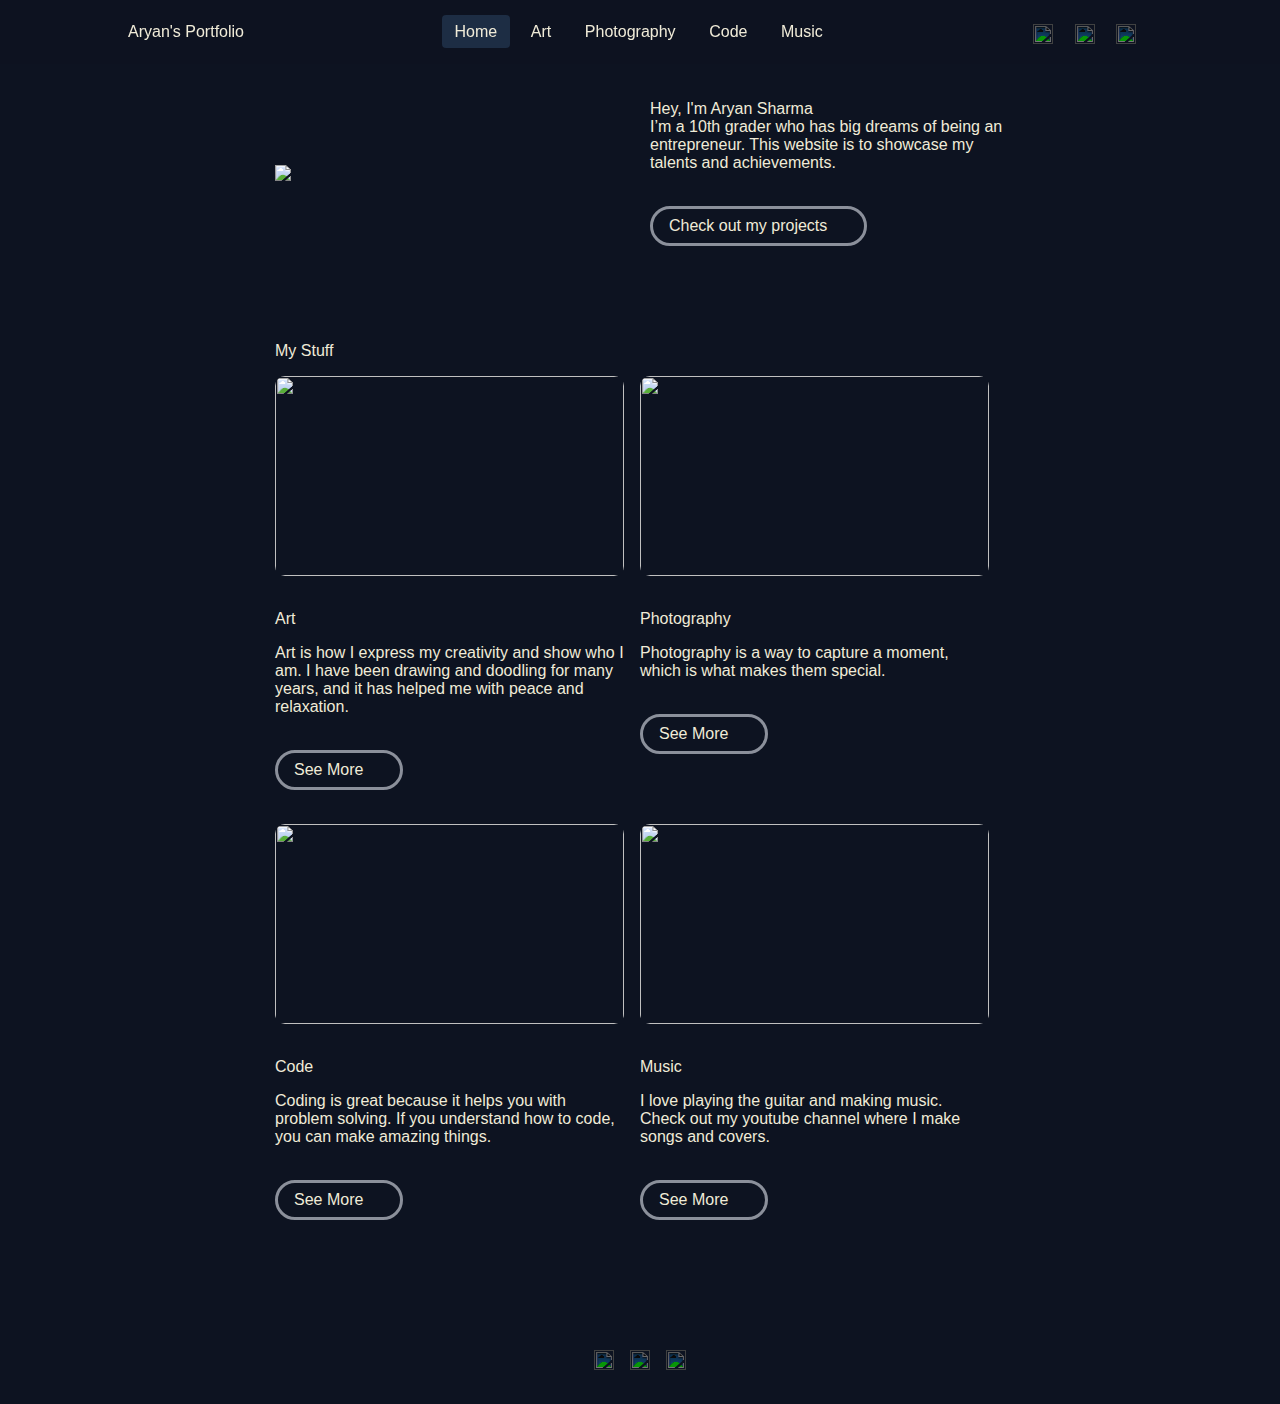
==== index.html @ b69117ff "Changes to be committed: 	modified:   css/layout.css 	modified:   css/utilities.css 	modified:   ind" ====
<!DOCTYPE html>
<html lang="en">

<head>
  <meta charset="utf-8">

  <!-- 
      TODO

      Upload your Unemployable (or whatever photo you like) to the assets/images folder
      and change the name of the image below to match the uploaded one

      Change the title in the <title> tag to whatever you would like the title of your portfolio to be

      This should be the same across all pages.
     -->
  <link rel="icon" href="./assets/images/logo.png" />
  <title>Aryan's Portfolio</title>
  <meta name="description" content="Aryan's Portfolio">
  <meta name="viewport" content="width=device-width, initial-scale=1" />

  <link rel="stylesheet" href="./css/layout.css">
  <link rel="stylesheet" href="./css/typography.css">
  <link rel="stylesheet" href="./css/utilities.css">

  <script defer src="./js/script.js"></script>
</head>

<body>
  <header class="header">
    <a href="/" class="header__logo">Aryan's Portfolio</a>

    <ion-icon name="menu-outline" class="header__toggle" id="nav-toggle"></ion-icon>

    <nav class="nav" id="nav-menu">
      <div class="nav__content bd-grid">

        <ion-icon name="close-outline" class="nav__close" id="nav-close"></ion-icon>

        <div class="nav__perfil">
          <!-- <div class="nav__img">
                      <img src="assets/images/logo.png" alt="">
                  </div> -->

          <div>
            <a href="/" class="nav__name">Aryan's Portfolio</a>
          </div>
        </div>

        <div class="nav__menu">
          <ul class="nav__list">
            <li class="nav__item"><a href="/" class="nav__link active">Home</a></li>
            <li class="nav__item"><a href="art" class="nav__link">Art</a></li>
            <li class="nav__item"><a href="photography" class="nav__link">Photography</a></li>
            <li class="nav__item"><a href="code" class="nav__link">Code</a></li>
            <li class="nav__item"><a href="music" class="nav__link">Music</a></li>

          </ul>
        </div>

        <div class="nav__social">
          <a href="https://github.com/nsx22" class="nav__social-icon">
            <image src="./assets/icons/github.svg" class="footer-icon" />
          </a>
          <a href="https://youtube.com/@svgegtr" class="nav__social-icon">
            <image src="./assets/icons/youtube.svg" class="footer-icon" />
          </a>
          <a href="mailto:inbox.aryan@gmail.com" class="nav__social-icon">
            <image src="./assets/icons/mail.svg" class="footer-icon" />
          </a>
        </div>
      </nav>
  </header>
    <!-- MAIN PAGE CONTENT -->
    <div id="main-content">

      <!-- PORTFOLIO HEADER -->
      <div id="portfolio-header">
        <div id="portfolio-header-image-container">
          <!-- 
            TODO

            - Change the img "src" attribute to point to the Unemployable image you uploaded (or whatever image).
            - Change the number to point to your Unemployable & replace the OpenSea link with your own
            - If you aren't using an Unemployable as your image, remove the entire "a" element
          -->
          <img src="./assets/images/logo.png" class="portfolio-header-image">
          <!--
          <a class="no-underline" target="_blank" href="https://opensea.io/assets/0xe0be388ab81c47b0f098d2030a1c9ef190691a8a/1311">
            <span class="image-caption">Unemployables #1311</span>
          </a>
          -->
        </div>

          <!-- 
            TODO

            - Change the main-title to whatver you want
            - Change the body-text after that to a quick introduction to what you do
            - Edit the button text if you feel like it. It will link to the projects section below.
          -->
        <div id="portfolio-header-text-container">
            <div class="header-text">
              <span class="main-title">Hey, I'm Aryan Sharma</span>
              <div class="body-text">I’m a 10th grader who has big dreams of being an entrepreneur. This website is to showcase my talents and achievements.</div>
            </div>
            <a class="button" id="my-work-link">
              <span class="button-text">Check out my projects</span> 
              <image src="./assets/icons/arrow-right.svg" class="right-arrow-icon"/>
            </a>
        </div>
      </div>

      <!-- ABOUT SECTION -->
      <!-- <div id="about-section">
        <span class="subheader-text">My Background / About Me</span>
        <div class="about-section-content">
          <div class="body-text">Lorem ipsum dolor sit amet, consectetur adipiscing elit, sed do eiusmod tempor incididunt ut labore et dolore magna aliqua. Tristique risus nec feugiat in fermentum. Sed id semper risus in hendrerit gravida. Placerat duis ultricies lacus sed. Id neque aliquam vestibulum morbi blandit cursus risus. Elit pellentesque habitant morbi tristique senectus et netus et. Elementum tempus egestas sed sed risus pretium quam. Nibh ipsum consequat nisl vel pretium lectus quam id leo. Vitae congue mauris rhoncus aenean vel elit.</div>
          <div class="body-text">Vitae justo eget magna fermentum. Imperdiet nulla malesuada pellentesque elit eget gravida. Aliquet nec ullamcorper sit amet. Aliquet sagittis id consectetur purus. Ac tortor dignissim convallis aenean. Enim neque volutpat ac tincidunt vitae. Lobortis feugiat vivamus at augue. Platea dictumst vestibulum rhoncus est pellentesque elit ullamcorper. Viverra orci sagittis eu volutpat. Massa tincidunt nunc pulvinar sapien et ligula. Donec enim diam vulputate ut.</div>
        </div>
      </div> -->

      <!-- PROJECTS / MY WORK SECTION -->
      <div id="my-work-section">
        <!-- TODO - Change the subheader-text to whatever you want the Projects section header to say -->
        <span class="subheader-text">My Stuff</span>

        <div class="projects-container">
          <!-- 
            TODO

            This is where the project cards live. Here's a base level project card for you to copy:
            <div class="project-card">
              <img src="./assets/images/IMAGE_NAME" class="project-image">
              <div class="project-card-text-container">
                <div class="subheader-text project-title">PROJECT_NAME</div>
                <div class="body-text project-card-text">SMALL_PROJECT_DESCRIPTION</div>
              </div>
              <a class="button" href="./project-pages/PROJECT_PAGE_NAME.html">
                <span class="button-text">Read More</span>
                <image src="./assets/icons/arrow-right.svg" class="right-arrow-icon"/>
              </a>
            </div>

            - To add a project to the this area, copy the above, paste it below this comment, and change the following:
                - IMAGE_NAME: the name of the image file in assets/images
                - PROJECT_NAME: the name of the project (keep it short, it only shows 1 line)
                - SMALL_PROJECT_DESCRIPTION: a quick project description (max 4 lines)
                - PROJECT_PAGE_NAME.html: the html filename for the project (must be in project-pages folder)
          -->
          <div class="project-card">
            <img src="./assets/images/desktop.jpeg" class="project-image">
            <div class="project-card-text-container">
              <div class="subheader-text project-title">Art</div>
              <div class="body-text project-card-text">Art is how I express my creativity and show who I am. I have been drawing and doodling for many years, and it has helped me with peace and relaxation.</div>
            </div>
            <a class="button" href="./art">
              <span class="button-text">See More</span>
              <image src="./assets/icons/arrow-right.svg" class="right-arrow-icon"/>
            </a>
          </div>
          <div class="project-card">
            <img src="./assets/images/code.jpeg" class="project-image">
            <div class="project-card-text-container">
              <div class="subheader-text project-title">Photography</div>
              <div class="body-text project-card-text">Photography is a way to capture a moment, which is what makes them special.</div>
            </div>
            <a class="button" href="./photography">
              <span class="button-text">See More</span>
              <image src="./assets/icons/arrow-right.svg" class="right-arrow-icon"/>
            </a>
          </div>
          <div class="project-card">
            <img src="./assets/images/code/code-card.jpg" class="project-image">
            <div class="project-card-text-container">
              <div class="subheader-text project-title">Code</div>
              <div class="body-text project-card-text">Coding is great because it helps you with problem solving. If you understand how to code, you can make amazing things.</div>
            </div>
            <a class="button" href="./code">
              <span class="button-text">See More</span>
              <image src="./assets/icons/arrow-right.svg" class="right-arrow-icon"/>
            </a>
          </div>
          <div class="project-card">
            <img src="./assets/images/music/music-card.jpg" class="project-image">
            <div class="project-card-text-container">
              <div class="subheader-text project-title">Music</div>
              <div class="body-text project-card-text">I love playing the guitar and making music. Check out my youtube channel where I make songs and covers.</div>
            </div>
            <a class="button" href="./music">
              <span class="button-text">See More</span>
              <image src="./assets/icons/arrow-right.svg" class="right-arrow-icon"/>
            </a>
          </div>
        </div>
      </div>
    </div>
    
    <!-- FOOTER -->
    <div id="footer">
      <a class="icon-link" target="_blank" href="https://github.com/nsx22">
        <image src="./assets/icons/github.svg" class="footer-icon"/>
      </a>
      <a class="icon-link" target="_blank" href="https://youtube.com/@svgegtr">
        <image src="./assets/icons/youtube.svg" class="footer-icon"/>
      </a>
      <a class="icon-link" href="mailto:inbox.aryan@gmail.com">
        <image src="./assets/icons/mail.svg" class="footer-icon"/>
      </a>
    </div>
    <!-- ===== IONICONS and header ===== -->
    <script src="https://unpkg.com/ionicons@5.1.2/dist/ionicons.js"></script>
    <script src="js/header.js"></script>
	</body>
</html>
---- css/layout.css ----
:root {
  color-scheme: dark;
}
* {
  box-sizing: border-box;
}

html {
  text-size-adjust: none;
  -webkit-text-size-adjust: none;
  -moz-text-size-adjust: none;
  -ms-text-size-adjust: none;
}

body {
  margin: 0;
  -webkit-font-smoothing: antialiased;
  -moz-osx-font-smoothing: grayscale;
  background-color: var(--dark-color);
  color: var(--white-color);
}




/* Main Page Layout */

#main-content {
  margin: 100px 425px;
  display: flex;
  flex-direction: column;
  gap: 96px;
}




/* Portfolio Header */

#portfolio-header {
  display: flex;
  gap: 20px;
  align-items: center;
}

#portfolio-header-image-container {
  display: flex;
  flex-direction: column;
  gap: 10px;
  flex-basis: 50%;
}

.portfolio-header-image {
  width: 100%;
  height: auto;
  margin-left: auto;
  max-width: 500px;
}

#portfolio-header-text-container {
  display: flex;
  flex-direction: column;
  gap: 34px;
  flex-basis: 50%;
}




/* About Section */

#about-section {
  display: flex;
  flex-direction: column;
  gap: 16px;
}

.about-section-content {
  display: flex;
  flex-direction: column;
  gap: 34px;
}




/* Project Section */

#my-work-section {
  display: flex;
  flex-direction: column;
  gap: 16px;
}

.projects-container {
  display: flex;
  gap: 34px 16px;
  flex-wrap: wrap;
}

    /* Project Cards */

    .project-card {
      max-width: calc((100% - 32px) / 2);
      display: flex;
      flex-direction: column;
      gap: 34px;
    }

    .project-card-text-container {
      flex-direction: column;
      display: flex;
      gap: 16px
    }

    .project-image {
      width: 100%;
      height: 200px;
      object-fit: cover;
      object-position: center;
      border-radius: 10px;
    }




/* Project Pages */

#project-header {
  display: flex;
  flex-direction: column;
  gap: 16px;
}

.project-header-image {
  width: 100%;
  height: auto;
}

#project-details {
  display: flex;
  flex-direction: column;
  gap: 16px;
}

.project-details-content {
  display: flex;
  flex-direction: column;
  gap: 34px;
}

    /* Project Gallery */

    #project-gallery {
      display: flex;
      flex-direction: column;
      gap: 16px;
    }

    .project-gallery-content {
      display: flex;
      flex-wrap: wrap;
      gap: 34px 16px;
    }

    .gallery-image-container {
      width: 100%;
      display: flex;
      flex-direction: column;
      gap: 10px;
    }

    .gallery-image-container.half-width {
      width: calc((100% - 16px) / 2);
    }

    .gallery-image {
      width: 100%;
      height: auto;
    }


/* Extra Extra large devices (large laptops and desktops, 1200px and below) */
@media only screen and (max-width: 1600px) {
  #main-content {
    margin: 100px 275px;
  }
}

/* Extra large devices (large laptops and desktops, 1200px and below) */
@media only screen and (max-width: 1200px) {
  #main-content {
    margin: 100px 175px;
  }
}

/* Large devices (laptops/desktops, 1000px and below) */
@media only screen and (max-width: 1000px) {
  #main-content {
    margin: 100px 75px;
  }
}

/* Small devices (portrait tablets and large phones, 800px and below) */
@media only screen and (max-width: 800px) {
  #main-content {
    margin: 100px 50px;
  }

  #portfolio-header {
    flex-direction: column;
  }

  .project-card {
    max-width: calc((100% - 16px) / 2);
  }
}

/* Small devices (portrait tablets and large phones, 600px and below) */
@media only screen and (max-width: 600px) {
  #main-content {
    margin: 80px 20px;
  }

  .project-card {
    max-width: 100%;
  }
}

/* Navigation Bar */

/*===== VARIABLES CSS =====*/
:root {
  --header-height: 3rem;
  
  /*===== Colores =====*/
  --first-color: #1D2D44;
  --dark-color: #0D1321;
  --dark-color-transparent: #0D132170;
  --dark-color-alt: #191f27;
  --white-color: #F0EBD8;

  /*===== Fuente y tipografia =====*/
  --body-font: 'Poppins', sans-serif;
  --normal-font-size: .938rem;
  --small-font-size: .813rem;

  /*===== z index =====*/
  --z-fixed: 100;
}

@media screen and (min-width: 768px) {
  :root {
    --normal-font-size: 1rem;
    --small-font-size: .875rem;
  }
}

/*===== BASE =====*/
*, ::before, ::after {
  -webkit-box-sizing: border-box;
          box-sizing: border-box;
}

body {
  margin: var(--header-height) 0 0 0;
  font-family: var(--body-font);
  font-size: var(--normal-font-size);
  font-weight: 500;
}

ul {
  margin: 0;
  padding: 0;
  list-style: none;
}

a {
  text-decoration: none;
}

img {
  max-width: 100%;
  height: auto;
}

.bd-grid {
  max-width: 1024px;
  display: -ms-grid;
  display: grid;
  -ms-grid-columns: 100%;
      grid-template-columns: 100%;
  margin-left: 1.5rem;
  margin-right: 1.5rem;
}

/*===== HEADER =====*/
.header {
  width: 100%;
  height: var(--header-height);
  position: fixed;
  top: 0;
  left: 0;
  padding: 0 1.5rem;
  background-color: var(--dark-color-transparent);
  backdrop-filter: blur(25px);
  z-index: var(--z-fixed);
  display: -webkit-box;
  display: -ms-flexbox;
  display: flex;
  -webkit-box-pack: justify;
      -ms-flex-pack: justify;
          justify-content: space-between;
  -webkit-box-align: center;
      -ms-flex-align: center;
          align-items: center;
}

.header__logo {
  color: var(--white-color);
}

.header__toggle {
  font-size: 1.5rem;
  color: var(--white-color);
  cursor: pointer;
}

/*===== NAV =====*/
@media screen and (max-width: 768px) {
  .nav {
    position: fixed;
    top: 0;
    left: -100%;
    background-color: var(--dark-color);
    color: var(--white-color);
    width: 100%;
    height: 100vh;
    padding: 1.5rem 0;
    z-index: var(--z-fixed);
    -webkit-transition: .5s;
    transition: .5s;
  }
}

.nav__content {
  height: 100%;
  -ms-grid-rows: max-content 1fr max-content;
      grid-template-rows: -webkit-max-content 1fr -webkit-max-content;
      grid-template-rows: max-content 1fr max-content;
  row-gap: 2rem;
}

.nav__close {
  position: absolute;
  right: 1.5rem;
  font-size: 1.3rem;
  padding: .25rem;
  background-color: var(--dark-color-alt);
  border-radius: 50%;
  cursor: pointer;
}

.nav__img {
  display: -webkit-box;
  display: -ms-flexbox;
  display: flex;
  -webkit-box-pack: center;
      -ms-flex-pack: center;
          justify-content: center;
  padding-top: .25rem;
  margin-bottom: .8rem;
  width: 56px;
  height: 56px;
  background-color: var(--first-color);
  border-radius: 50%;
  overflow: hidden;
}

.nav__img img {
  width: 46px;
}

.nav__name {
  display: block;
  color: var(--white-color);
}

.nav__profesion {
  font-size: var(--small-font-size);
}

.nav__menu {
  -ms-flex-item-align: center;
      -ms-grid-row-align: center;
      align-self: center;
}

.nav__item {
  margin: 2.5rem 0;
}

.nav__link {
  color: var(--white-color);
}

.nav__social {
  padding-top: .5rem;
}

.nav__social-icon {
  font-size: 1.2rem;
  color: var(--white-color);
  margin-right: 1rem;
}

.nav__social-icon:hover {
  color: var(--first-color);
}

/*Aparecer menu*/
.show {
  left: 0;
}

/*Active menu*/
.active {
  color: var(--first-color);
}

/*===== MEDIA QUERIES =====*/
@media screen and (min-width: 768px) {
  body {
    margin: 0;
  }
  .header {
    height: calc(var(--header-height) + 1rem);
  }
  .header__logo, .header__toggle {
    display: none;
  }
  .nav {
    width: 100%;
  }
  .nav__content {
    -ms-grid-columns: (max-content)[];
        grid-template-columns: repeat(3, -webkit-max-content);
        grid-template-columns: repeat(3, max-content);
    -ms-grid-rows: 1fr;
        grid-template-rows: 1fr;
    -webkit-column-gap: 1rem;
            column-gap: 1rem;
    -webkit-box-pack: justify;
        -ms-flex-pack: justify;
            justify-content: space-between;
  }
  .nav__close, .nav__profesion {
    display: none;
  }
  .nav__perfil {
    display: -webkit-box;
    display: -ms-flexbox;
    display: flex;
    -webkit-box-align: center;
        -ms-flex-align: center;
            align-items: center;
  }
  .nav__img {
    width: 32px;
    height: 32px;
    margin-right: .5rem;
    margin-bottom: 0;
    -webkit-box-align: center;
        -ms-flex-align: center;
            align-items: center;
  }
  .nav__img img {
    width: 26px;
  }
  .nav__list {
    display: -webkit-box;
    display: -ms-flexbox;
    display: flex;
  }
  .nav__item {
    margin: 0 .25rem;
  }
  .nav__link {
    padding: .5rem .8rem;
    border-radius: .25rem;
  }
  .nav__link:hover {
    background-color: var(--first-color);
  }
  .active {
    background-color: var(--first-color);
    color: var(--white-color);
  }
}

@media screen and (min-width: 1024px) {
  .bd-grid {
    margin-left: auto;
    margin-right: auto;
  }
}

/* total width */
body::-webkit-scrollbar {
  background-color: var(--dark-color);
  width: 16px;
}

/* background of the scrollbar except button or resizer */
body::-webkit-scrollbar-track {
  background-color: var(--dark-color);
}

/* scrollbar itself */
body::-webkit-scrollbar-thumb {
  background-color: #1b2432;
  border-radius: 16px;
  border: 4px solid var(--dark-color);
}

/* set button(top and bottom of the scrollbar) */
body::-webkit-scrollbar-button {
  display:none;
}
/* Handle on hover */
::-webkit-scrollbar-thumb:hover {
  background: #202a3a;
}
---- css/utilities.css ----
:root {
  --first-color: #1D2D44;
  --dark-color: #0D1321;
  --dark-color-alt: #191f27;
  --white-color: #F0EBD8;
  --white-color-alt: #8b909b;
}
/* Icons */
.right-arrow-icon {
  filter: invert(99%) sepia(1%) saturate(277%) hue-rotate(181deg) brightness(94%) contrast(94%);
  width: 16px;
  height: 16px;
  margin-top: 1px;
}

.footer-icon {
  filter: invert(99%) sepia(1%) saturate(277%) hue-rotate(181deg) brightness(94%) contrast(94%);
  width: 20px;
  height: 20px;
}

a.icon-link {
  transition: transform 200ms ease-in-out;
}

a.icon-link:hover {
  cursor: pointer;
  stroke-width: 5;
  margin: 0;
  transform: rotate(15deg);
}


/* Navbar Styling */

.navbar {
  width: 100%;
  padding: 30px 50px;
  display: flex;
  justify-content: space-between;
  align-items: center;
  position: fixed;
  top: 0;
  left: 0;
}

.nav-title-link {
  color: var(--white-color);
  text-decoration: none;
}

.nav-title-link:hover {
  text-decoration: underline;
}

/* Small devices (portrait tablets and large phones, 800px and below) */
@media only screen and (max-width: 800px) {
  .navbar {
    padding: 20px 20px;
    background-color: var(--dark-color-alt)
  }
}


/* Button Styling */

a.button {
  padding: 8px 16px;
  border: 3px solid var(--white-color-alt);
  border-radius: 50px;
  color: var(--white-color);
  text-decoration: none;
  width: fit-content;
  display: flex;
  gap: 5px;
  align-items: center;
}

a.button:hover {
  text-decoration: underline;
  text-decoration-thickness: 2px;
  cursor: pointer;
}


/* Footer Styling */

#footer {
  width: 100%;
  display: flex;
  padding: 30px 50px;
  justify-content: center;
  align-items: center;
  gap: 16px;
}

/* Link Styling */
a.no-underline {
  text-decoration: none;
  color: var(--white-color-alt)
}

a.no-underline:hover {
  text-decoration: underline;
  cursor: pointer;
}

/* Small devices (portrait tablets and large phones, 800px and below) */
@media only screen and (max-width: 800px) {
  #footer {
    padding: 20px 20px;
  }
}
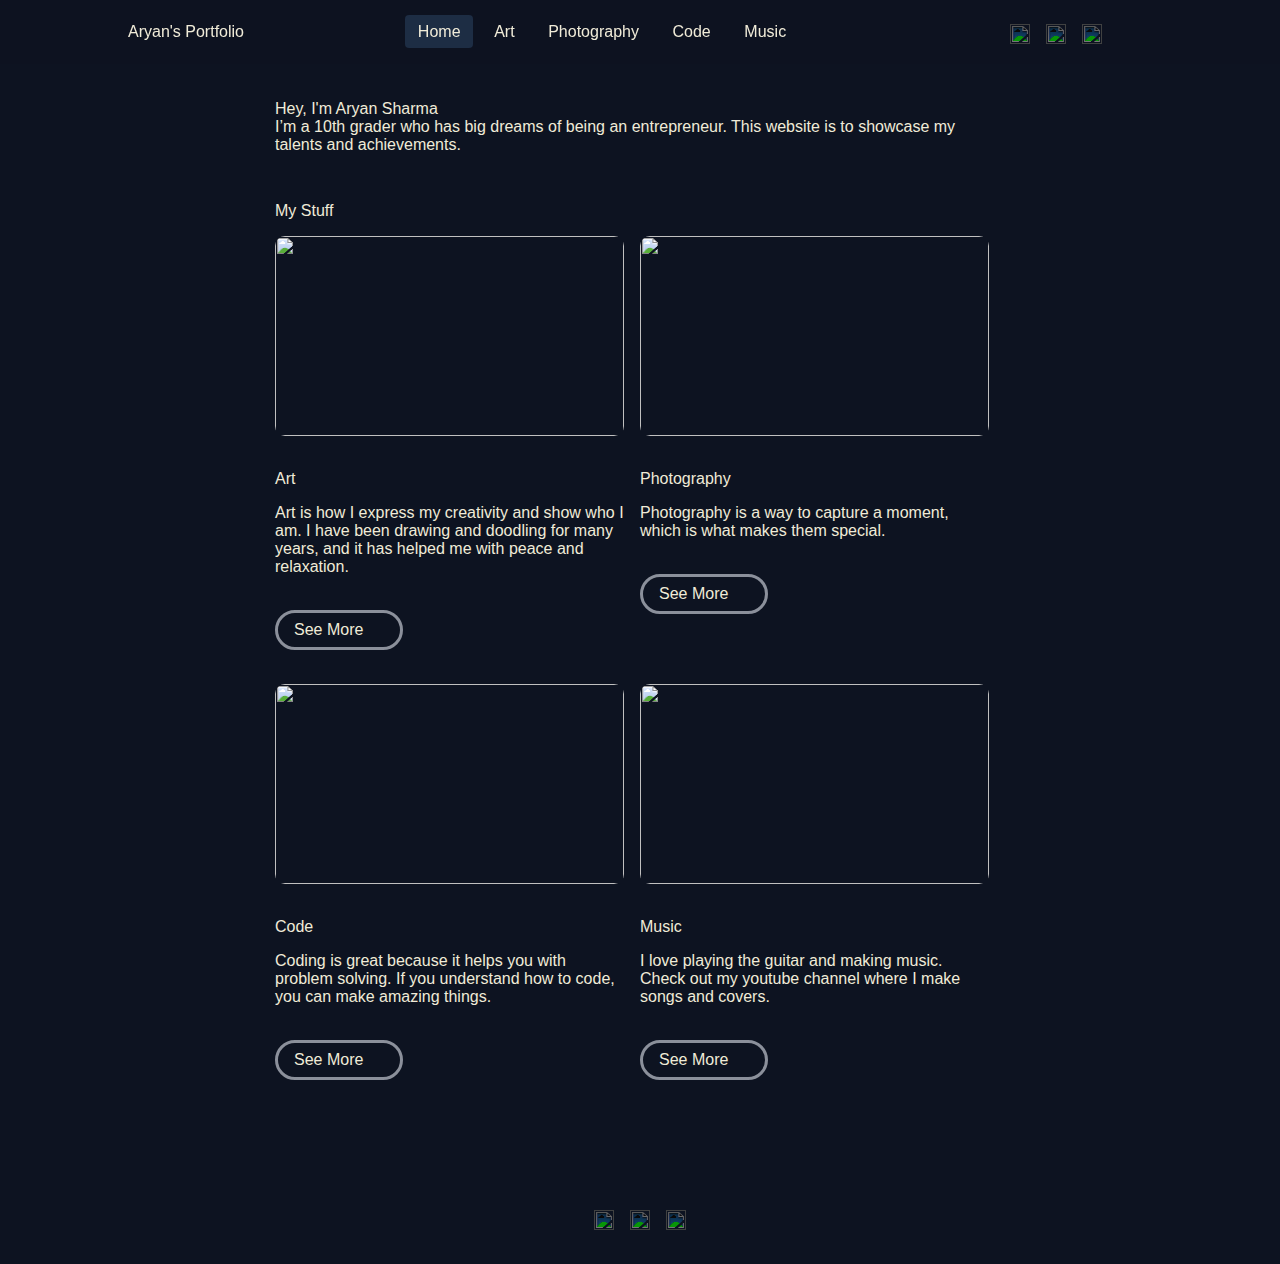
==== commit ac7231ad: "Updated index and fixed links." ====
--- a/index.html
+++ b/index.html
@@ -59,15 +59,17 @@
         </div>
 
         <div class="nav__social">
-          <a href="https://github.com/nsx22" class="nav__social-icon">
-            <image src="./assets/icons/github.svg" class="footer-icon" />
-          </a>
-          <a href="https://youtube.com/@svgegtr" class="nav__social-icon">
-            <image src="./assets/icons/youtube.svg" class="footer-icon" />
-          </a>
-          <a href="mailto:inbox.aryan@gmail.com" class="nav__social-icon">
-            <image src="./assets/icons/mail.svg" class="footer-icon" />
-          </a>
+          <div id="footer">
+            <a class="icon-link" target="_blank" href="https://github.com/gtrnismo22">
+              <image src="./assets/icons/github.svg" class="footer-icon"/>
+            </a>
+            <a class="icon-link" target="_blank" href="https://youtube.com/@gtrnismo22">
+              <image src="./assets/icons/youtube.svg" class="footer-icon"/>
+            </a>
+            <a class="icon-link" href="mailto:inbox.aryan@gmail.com">
+              <image src="./assets/icons/mail.svg" class="footer-icon"/>
+            </a>
+          </div>
         </div>
       </nav>
   </header>
@@ -76,21 +78,9 @@
 
       <!-- PORTFOLIO HEADER -->
       <div id="portfolio-header">
-        <div id="portfolio-header-image-container">
-          <!-- 
-            TODO
-
-            - Change the img "src" attribute to point to the Unemployable image you uploaded (or whatever image).
-            - Change the number to point to your Unemployable & replace the OpenSea link with your own
-            - If you aren't using an Unemployable as your image, remove the entire "a" element
-          -->
+        <!-- <div id="portfolio-header-image-container">
           <img src="./assets/images/logo.png" class="portfolio-header-image">
-          <!--
-          <a class="no-underline" target="_blank" href="https://opensea.io/assets/0xe0be388ab81c47b0f098d2030a1c9ef190691a8a/1311">
-            <span class="image-caption">Unemployables #1311</span>
-          </a>
-          -->
-        </div>
+        </div> -->
 
           <!-- 
             TODO
@@ -104,10 +94,10 @@
               <span class="main-title">Hey, I'm Aryan Sharma</span>
               <div class="body-text">I’m a 10th grader who has big dreams of being an entrepreneur. This website is to showcase my talents and achievements.</div>
             </div>
-            <a class="button" id="my-work-link">
+            <!-- <a class="button" id="my-work-link">
               <span class="button-text">Check out my projects</span> 
               <image src="./assets/icons/arrow-right.svg" class="right-arrow-icon"/>
-            </a>
+            </a> -->
         </div>
       </div>
 
@@ -198,10 +188,10 @@
     
     <!-- FOOTER -->
     <div id="footer">
-      <a class="icon-link" target="_blank" href="https://github.com/nsx22">
+      <a class="icon-link" target="_blank" href="https://github.com/gtrnismo22">
         <image src="./assets/icons/github.svg" class="footer-icon"/>
       </a>
-      <a class="icon-link" target="_blank" href="https://youtube.com/@svgegtr">
+      <a class="icon-link" target="_blank" href="https://youtube.com/@gtrnismo22">
         <image src="./assets/icons/youtube.svg" class="footer-icon"/>
       </a>
       <a class="icon-link" href="mailto:inbox.aryan@gmail.com">
--- a/css/layout.css
+++ b/css/layout.css
@@ -29,7 +29,7 @@
   margin: 100px 425px;
   display: flex;
   flex-direction: column;
-  gap: 96px;
+  gap: 48px;
 }
 
 
@@ -39,8 +39,9 @@
 
 #portfolio-header {
   display: flex;
+  justify-content: center;
+  align-items: center;
   gap: 20px;
-  align-items: center;
 }
 
 #portfolio-header-image-container {
@@ -61,7 +62,8 @@
   display: flex;
   flex-direction: column;
   gap: 34px;
-  flex-basis: 50%;
+  flex-basis: 100%;
+  align-items: center;
 }
 
 
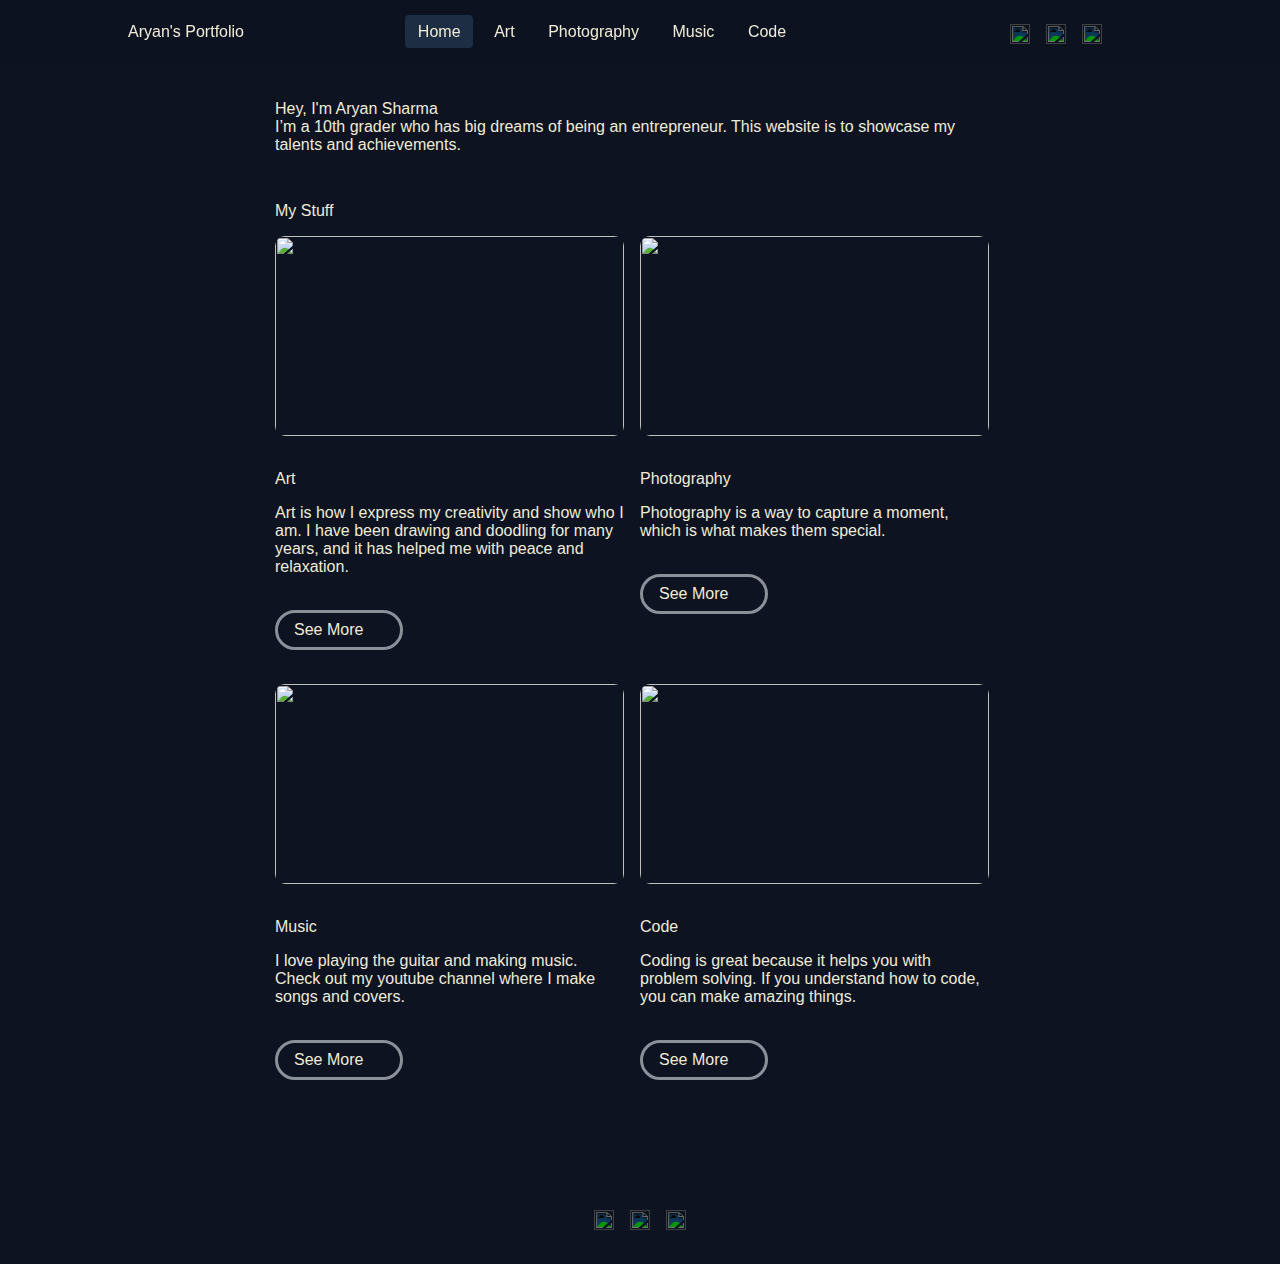
==== commit 4f6953fc: "Reordered the pages in the heder and my stuff" ====
--- a/index.html
+++ b/index.html
@@ -52,9 +52,8 @@
             <li class="nav__item"><a href="/" class="nav__link active">Home</a></li>
             <li class="nav__item"><a href="art" class="nav__link">Art</a></li>
             <li class="nav__item"><a href="photography" class="nav__link">Photography</a></li>
+            <li class="nav__item"><a href="music" class="nav__link">Music</a></li>
             <li class="nav__item"><a href="code" class="nav__link">Code</a></li>
-            <li class="nav__item"><a href="music" class="nav__link">Music</a></li>
-
           </ul>
         </div>
 
@@ -161,23 +160,23 @@
             </a>
           </div>
           <div class="project-card">
+            <img src="./assets/images/music/music-card.jpg" class="project-image">
+            <div class="project-card-text-container">
+              <div class="subheader-text project-title">Music</div>
+              <div class="body-text project-card-text">I love playing the guitar and making music. Check out my youtube channel where I make songs and covers.</div>
+            </div>
+            <a class="button" href="./music">
+              <span class="button-text">See More</span>
+              <image src="./assets/icons/arrow-right.svg" class="right-arrow-icon"/>
+            </a>
+          </div>
+          <div class="project-card">
             <img src="./assets/images/code/code-card.jpg" class="project-image">
             <div class="project-card-text-container">
               <div class="subheader-text project-title">Code</div>
               <div class="body-text project-card-text">Coding is great because it helps you with problem solving. If you understand how to code, you can make amazing things.</div>
             </div>
             <a class="button" href="./code">
-              <span class="button-text">See More</span>
-              <image src="./assets/icons/arrow-right.svg" class="right-arrow-icon"/>
-            </a>
-          </div>
-          <div class="project-card">
-            <img src="./assets/images/music/music-card.jpg" class="project-image">
-            <div class="project-card-text-container">
-              <div class="subheader-text project-title">Music</div>
-              <div class="body-text project-card-text">I love playing the guitar and making music. Check out my youtube channel where I make songs and covers.</div>
-            </div>
-            <a class="button" href="./music">
               <span class="button-text">See More</span>
               <image src="./assets/icons/arrow-right.svg" class="right-arrow-icon"/>
             </a>
--- a/css/layout.css
+++ b/css/layout.css
@@ -237,6 +237,7 @@
   
   /*===== Colores =====*/
   --first-color: #1D2D44;
+  --first-color-alt: #90b5ed;
   --dark-color: #0D1321;
   --dark-color-transparent: #0D132170;
   --dark-color-alt: #191f27;
@@ -306,6 +307,7 @@
   padding: 0 1.5rem;
   background-color: var(--dark-color-transparent);
   backdrop-filter: blur(25px);
+  -webkit-backdrop-filter: blur(25px); /* Add blur effect for Safari */
   z-index: var(--z-fixed);
   display: -webkit-box;
   display: -ms-flexbox;
@@ -427,7 +429,7 @@
 
 /*Active menu*/
 .active {
-  color: var(--first-color);
+  color: var(--first-color-alt);
 }
 
 /*===== MEDIA QUERIES =====*/
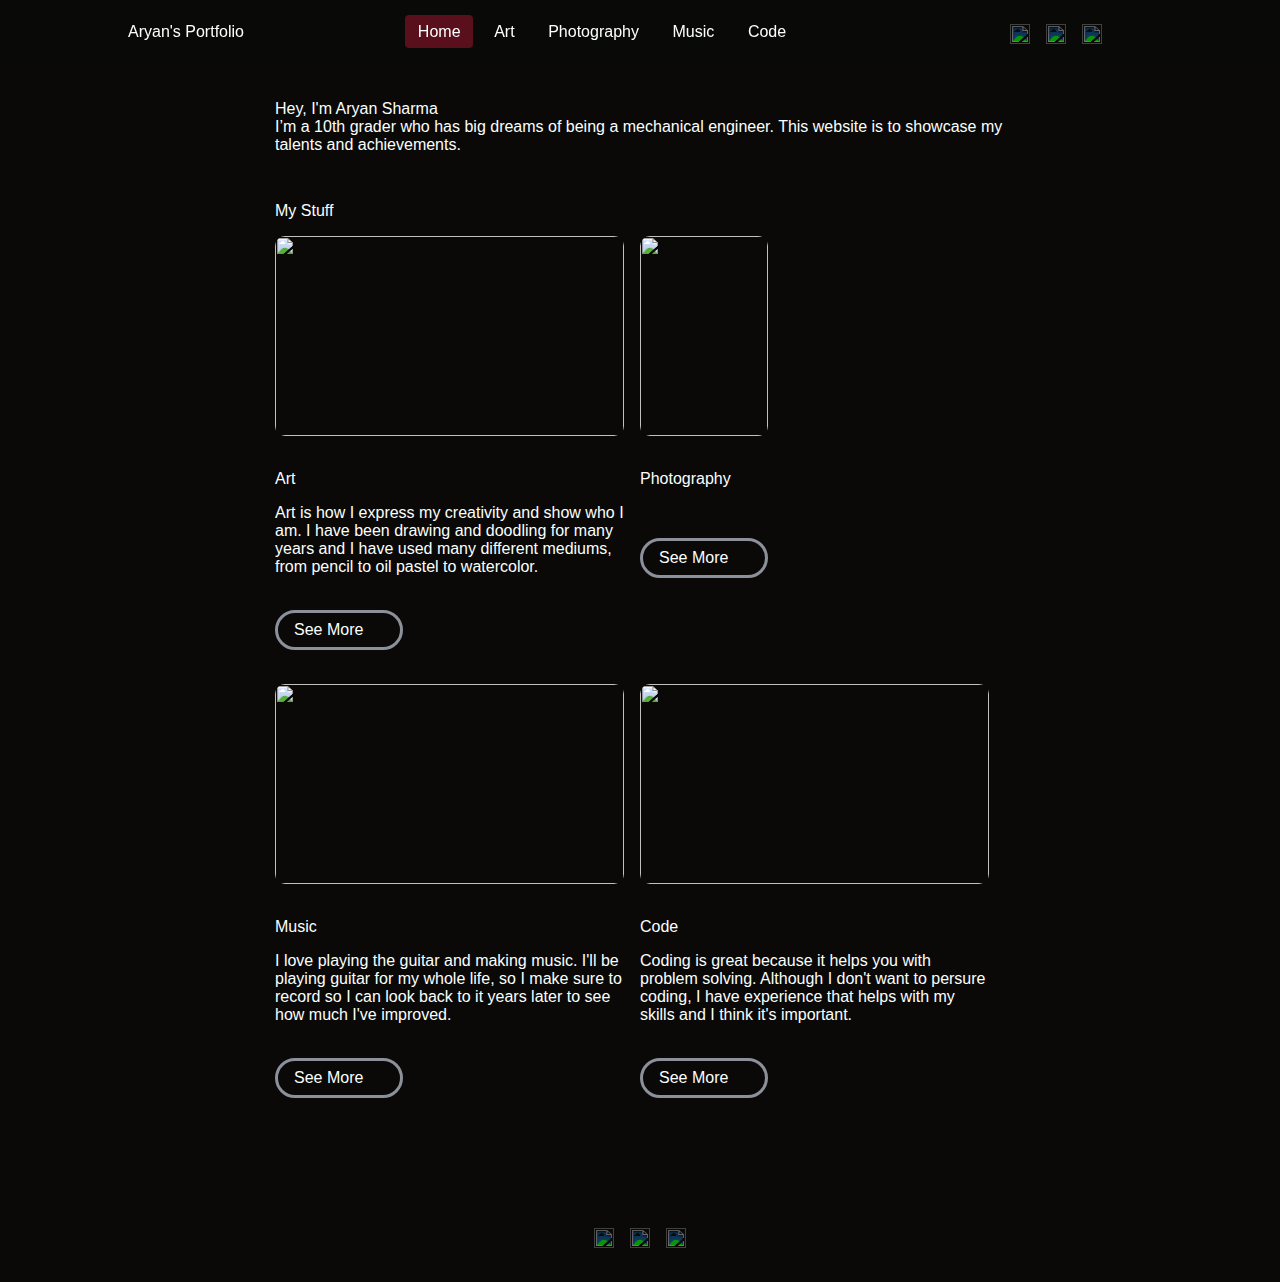
==== commit 7483141b: "Updated photography page, added images and made it masonry grid" ====
--- a/index.html
+++ b/index.html
@@ -91,7 +91,7 @@
         <div id="portfolio-header-text-container">
             <div class="header-text">
               <span class="main-title">Hey, I'm Aryan Sharma</span>
-              <div class="body-text">I’m a 10th grader who has big dreams of being an entrepreneur. This website is to showcase my talents and achievements.</div>
+              <div class="body-text">I’m a 10th grader who has big dreams of being a mechanical engineer. This website is to showcase my talents and achievements.</div>
             </div>
             <!-- <a class="button" id="my-work-link">
               <span class="button-text">Check out my projects</span> 
@@ -141,7 +141,7 @@
             <img src="./assets/images/desktop.jpeg" class="project-image">
             <div class="project-card-text-container">
               <div class="subheader-text project-title">Art</div>
-              <div class="body-text project-card-text">Art is how I express my creativity and show who I am. I have been drawing and doodling for many years, and it has helped me with peace and relaxation.</div>
+              <div class="body-text project-card-text">Art is how I express my creativity and show who I am. I have been drawing and doodling for many years and I have used many different mediums, from pencil to oil pastel to watercolor.</div>
             </div>
             <a class="button" href="./art">
               <span class="button-text">See More</span>
@@ -152,7 +152,7 @@
             <img src="./assets/images/code.jpeg" class="project-image">
             <div class="project-card-text-container">
               <div class="subheader-text project-title">Photography</div>
-              <div class="body-text project-card-text">Photography is a way to capture a moment, which is what makes them special.</div>
+              <div class="body-text project-card-text"></div>
             </div>
             <a class="button" href="./photography">
               <span class="button-text">See More</span>
@@ -163,7 +163,7 @@
             <img src="./assets/images/music/music-card.jpg" class="project-image">
             <div class="project-card-text-container">
               <div class="subheader-text project-title">Music</div>
-              <div class="body-text project-card-text">I love playing the guitar and making music. Check out my youtube channel where I make songs and covers.</div>
+              <div class="body-text project-card-text">I love playing the guitar and making music. I'll be playing guitar for my whole life, so I make sure to record so I can look back to it years later to see how much I've improved.</div>
             </div>
             <a class="button" href="./music">
               <span class="button-text">See More</span>
@@ -174,7 +174,7 @@
             <img src="./assets/images/code/code-card.jpg" class="project-image">
             <div class="project-card-text-container">
               <div class="subheader-text project-title">Code</div>
-              <div class="body-text project-card-text">Coding is great because it helps you with problem solving. If you understand how to code, you can make amazing things.</div>
+              <div class="body-text project-card-text">Coding is great because it helps you with problem solving. Although I don't want to persure coding, I have experience that helps with my skills and I think it's important.</div>
             </div>
             <a class="button" href="./code">
               <span class="button-text">See More</span>
--- a/css/layout.css
+++ b/css/layout.css
@@ -33,8 +33,6 @@
 }
 
 
-
-
 /* Portfolio Header */
 
 #portfolio-header {
@@ -181,6 +179,19 @@
       height: auto;
     }
 
+/* Extra Extra large devices (large laptops and desktops, 1200px and below) */
+@media only screen and (max-width: 3000px) {
+  #main-content {
+    margin: 100px 650px;
+  }
+}
+
+/* Extra Extra large devices (large laptops and desktops, 1200px and below) */
+@media only screen and (max-width: 2000px) {
+  #main-content {
+    margin: 100px 500px;
+  }
+}
 
 /* Extra Extra large devices (large laptops and desktops, 1200px and below) */
 @media only screen and (max-width: 1600px) {
@@ -236,12 +247,14 @@
   --header-height: 3rem;
   
   /*===== Colores =====*/
-  --first-color: #1D2D44;
-  --first-color-alt: #90b5ed;
-  --dark-color: #0D1321;
-  --dark-color-transparent: #0D132170;
-  --dark-color-alt: #191f27;
-  --white-color: #F0EBD8;
+  
+  --dark-color-transparent: #0A090870;
+  --first-color: #590F1C;
+  --first-color-alt: #6D676E;
+  --dark-color: #0A0908;
+  --dark-color-alt: #444146;
+  --white-color: #FBFFFE;
+  --white-color-alt: #8b909b;
 
   /*===== Fuente y tipografia =====*/
   --body-font: 'Poppins', sans-serif;
@@ -522,7 +535,7 @@
 
 /* scrollbar itself */
 body::-webkit-scrollbar-thumb {
-  background-color: #1b2432;
+  background-color: #171717;
   border-radius: 16px;
   border: 4px solid var(--dark-color);
 }
@@ -533,5 +546,5 @@
 }
 /* Handle on hover */
 ::-webkit-scrollbar-thumb:hover {
-  background: #202a3a;
+  background: #252525;
 }--- a/css/utilities.css
+++ b/css/utilities.css
@@ -1,8 +1,8 @@
 :root {
-  --first-color: #1D2D44;
-  --dark-color: #0D1321;
-  --dark-color-alt: #191f27;
-  --white-color: #F0EBD8;
+  --first-color: #590F1C;
+  --dark-color: #0A0908;
+  --dark-color-alt: #444146;
+  --white-color: #FBFFFE;
   --white-color-alt: #8b909b;
 }
 /* Icons */
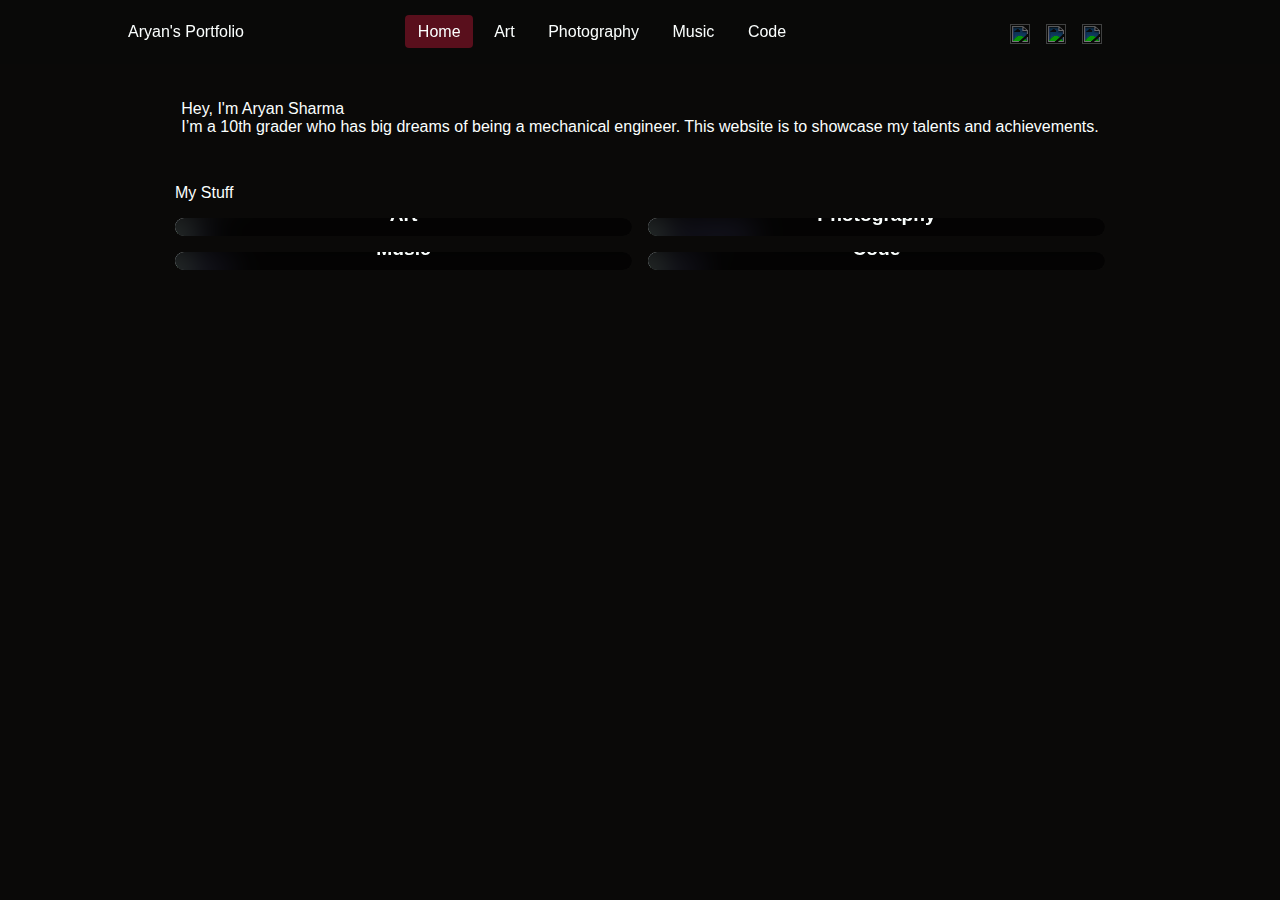
==== commit 416c4aab: "Redesigned home page cards and removed footer" ====
--- a/index.html
+++ b/index.html
@@ -60,48 +60,49 @@
         <div class="nav__social">
           <div id="footer">
             <a class="icon-link" target="_blank" href="https://github.com/gtrnismo22">
-              <image src="./assets/icons/github.svg" class="footer-icon"/>
+              <image src="./assets/icons/github.svg" class="footer-icon" />
             </a>
             <a class="icon-link" target="_blank" href="https://youtube.com/@gtrnismo22">
-              <image src="./assets/icons/youtube.svg" class="footer-icon"/>
+              <image src="./assets/icons/youtube.svg" class="footer-icon" />
             </a>
             <a class="icon-link" href="mailto:inbox.aryan@gmail.com">
-              <image src="./assets/icons/mail.svg" class="footer-icon"/>
+              <image src="./assets/icons/mail.svg" class="footer-icon" />
             </a>
           </div>
         </div>
-      </nav>
+    </nav>
   </header>
-    <!-- MAIN PAGE CONTENT -->
-    <div id="main-content">
+  <!-- MAIN PAGE CONTENT -->
+  <div id="main-content">
 
-      <!-- PORTFOLIO HEADER -->
-      <div id="portfolio-header">
-        <!-- <div id="portfolio-header-image-container">
+    <!-- PORTFOLIO HEADER -->
+    <div id="portfolio-header">
+      <!-- <div id="portfolio-header-image-container">
           <img src="./assets/images/logo.png" class="portfolio-header-image">
         </div> -->
 
-          <!-- 
+      <!-- 
             TODO
 
             - Change the main-title to whatver you want
             - Change the body-text after that to a quick introduction to what you do
             - Edit the button text if you feel like it. It will link to the projects section below.
           -->
-        <div id="portfolio-header-text-container">
-            <div class="header-text">
-              <span class="main-title">Hey, I'm Aryan Sharma</span>
-              <div class="body-text">I’m a 10th grader who has big dreams of being a mechanical engineer. This website is to showcase my talents and achievements.</div>
-            </div>
-            <!-- <a class="button" id="my-work-link">
+      <div id="portfolio-header-text-container">
+        <div class="header-text">
+          <span class="main-title">Hey, I'm Aryan Sharma</span>
+          <div class="body-text">I’m a 10th grader who has big dreams of being a mechanical engineer. This website is to
+            showcase my talents and achievements.</div>
+        </div>
+        <!-- <a class="button" id="my-work-link">
               <span class="button-text">Check out my projects</span> 
               <image src="./assets/icons/arrow-right.svg" class="right-arrow-icon"/>
             </a> -->
-        </div>
       </div>
+    </div>
 
-      <!-- ABOUT SECTION -->
-      <!-- <div id="about-section">
+    <!-- ABOUT SECTION -->
+    <!-- <div id="about-section">
         <span class="subheader-text">My Background / About Me</span>
         <div class="about-section-content">
           <div class="body-text">Lorem ipsum dolor sit amet, consectetur adipiscing elit, sed do eiusmod tempor incididunt ut labore et dolore magna aliqua. Tristique risus nec feugiat in fermentum. Sed id semper risus in hendrerit gravida. Placerat duis ultricies lacus sed. Id neque aliquam vestibulum morbi blandit cursus risus. Elit pellentesque habitant morbi tristique senectus et netus et. Elementum tempus egestas sed sed risus pretium quam. Nibh ipsum consequat nisl vel pretium lectus quam id leo. Vitae congue mauris rhoncus aenean vel elit.</div>
@@ -109,96 +110,85 @@
         </div>
       </div> -->
 
-      <!-- PROJECTS / MY WORK SECTION -->
-      <div id="my-work-section">
-        <!-- TODO - Change the subheader-text to whatever you want the Projects section header to say -->
-        <span class="subheader-text">My Stuff</span>
+    <!-- PROJECTS / MY WORK SECTION -->
+    <div id="my-work-section">
+      <!-- TODO - Change the subheader-text to whatever you want the Projects section header to say -->
+      <span class="subheader-text">My Stuff</span>
 
-        <div class="projects-container">
-          <!-- 
-            TODO
-
-            This is where the project cards live. Here's a base level project card for you to copy:
-            <div class="project-card">
-              <img src="./assets/images/IMAGE_NAME" class="project-image">
-              <div class="project-card-text-container">
-                <div class="subheader-text project-title">PROJECT_NAME</div>
-                <div class="body-text project-card-text">SMALL_PROJECT_DESCRIPTION</div>
-              </div>
-              <a class="button" href="./project-pages/PROJECT_PAGE_NAME.html">
-                <span class="button-text">Read More</span>
-                <image src="./assets/icons/arrow-right.svg" class="right-arrow-icon"/>
-              </a>
-            </div>
-
-            - To add a project to the this area, copy the above, paste it below this comment, and change the following:
-                - IMAGE_NAME: the name of the image file in assets/images
-                - PROJECT_NAME: the name of the project (keep it short, it only shows 1 line)
-                - SMALL_PROJECT_DESCRIPTION: a quick project description (max 4 lines)
-                - PROJECT_PAGE_NAME.html: the html filename for the project (must be in project-pages folder)
-          -->
-          <div class="project-card">
+      <!-- <div class="projects-container">
+        <div class="project-card">
+          <a class="button" href="./art">
             <img src="./assets/images/desktop.jpeg" class="project-image">
             <div class="project-card-text-container">
               <div class="subheader-text project-title">Art</div>
-              <div class="body-text project-card-text">Art is how I express my creativity and show who I am. I have been drawing and doodling for many years and I have used many different mediums, from pencil to oil pastel to watercolor.</div>
+              <div class="body-text project-card-text">Art is how I express my creativity and show who I am. I have been
+                drawing and doodling for many years and I have used many different mediums, from pencil to oil pastel to
+                watercolor.</div>
             </div>
-            <a class="button" href="./art">
-              <span class="button-text">See More</span>
-              <image src="./assets/icons/arrow-right.svg" class="right-arrow-icon"/>
-            </a>
+          </a>
+        </div>
+        <div class="project-card">
+          <img src="./assets/images/code.jpeg" class="project-image">
+          <div class="project-card-text-container">
+            <div class="subheader-text project-title">Photography</div>
+            <div class="body-text project-card-text"></div>
           </div>
-          <div class="project-card">
-            <img src="./assets/images/code.jpeg" class="project-image">
-            <div class="project-card-text-container">
-              <div class="subheader-text project-title">Photography</div>
-              <div class="body-text project-card-text"></div>
+          <a class="button" href="./photography">
+            <span class="button-text">See More</span>
+            <image src="./assets/icons/arrow-right.svg" class="right-arrow-icon" />
+          </a>
+        </div>
+        <div class="project-card">
+          <img src="./assets/images/music/music-card.jpg" class="project-image">
+          <div class="project-card-text-container">
+            <div class="subheader-text project-title">Music</div>
+            <div class="body-text project-card-text">I love playing the guitar and making music. I'll be playing guitar
+              for my whole life, so I make sure to record so I can look back to it years later to see how much I've
+              improved.</div>
+          </div>
+          <a class="button" href="./music">
+            <span class="button-text">See More</span>
+            <image src="./assets/icons/arrow-right.svg" class="right-arrow-icon" />
+          </a>
+        </div>
+        <div class="project-card">
+          <img src="./assets/images/code/code-card.jpg" class="project-image">
+          <div class="project-card-text-container">
+            <div class="subheader-text project-title">Code</div>
+            <div class="body-text project-card-text">Coding is great because it helps you with problem solving. Although
+              I don't want to persure coding, I have experience that helps with my skills and I think it's important.
             </div>
-            <a class="button" href="./photography">
-              <span class="button-text">See More</span>
-              <image src="./assets/icons/arrow-right.svg" class="right-arrow-icon"/>
-            </a>
           </div>
-          <div class="project-card">
-            <img src="./assets/images/music/music-card.jpg" class="project-image">
-            <div class="project-card-text-container">
-              <div class="subheader-text project-title">Music</div>
-              <div class="body-text project-card-text">I love playing the guitar and making music. I'll be playing guitar for my whole life, so I make sure to record so I can look back to it years later to see how much I've improved.</div>
-            </div>
-            <a class="button" href="./music">
-              <span class="button-text">See More</span>
-              <image src="./assets/icons/arrow-right.svg" class="right-arrow-icon"/>
-            </a>
-          </div>
-          <div class="project-card">
-            <img src="./assets/images/code/code-card.jpg" class="project-image">
-            <div class="project-card-text-container">
-              <div class="subheader-text project-title">Code</div>
-              <div class="body-text project-card-text">Coding is great because it helps you with problem solving. Although I don't want to persure coding, I have experience that helps with my skills and I think it's important.</div>
-            </div>
-            <a class="button" href="./code">
-              <span class="button-text">See More</span>
-              <image src="./assets/icons/arrow-right.svg" class="right-arrow-icon"/>
-            </a>
-          </div>
+          <a class="button" href="./code">
+            <span class="button-text">See More</span>
+            <image src="./assets/icons/arrow-right.svg" class="right-arrow-icon" />
+          </a>
         </div>
+      </div> -->
+
+      <div class="projects-container">
+        <a class="project-card" href="./art">
+          <img src="./assets/images/desktop.jpeg" class="project-image" alt="Art">
+          <div class="project-title-overlay">Art</div>
+        </a>
+        <a class="project-card" href="./photography">
+          <img src="./assets/images/code.jpeg" class="project-image" alt="Photography">
+          <div class="project-title-overlay">Photography</div>
+        </a>
+        <a class="project-card" href="./music">
+          <img src="./assets/images/music/music-card.jpg" class="project-image" alt="Music">
+          <div class="project-title-overlay">Music</div>
+        </a>
+        <a class="project-card" href="./code">
+          <img src="./assets/images/code/code-card.jpg" class="project-image" alt="Code">
+          <div class="project-title-overlay">Code</div>
+        </a>
       </div>
     </div>
-    
-    <!-- FOOTER -->
-    <div id="footer">
-      <a class="icon-link" target="_blank" href="https://github.com/gtrnismo22">
-        <image src="./assets/icons/github.svg" class="footer-icon"/>
-      </a>
-      <a class="icon-link" target="_blank" href="https://youtube.com/@gtrnismo22">
-        <image src="./assets/icons/youtube.svg" class="footer-icon"/>
-      </a>
-      <a class="icon-link" href="mailto:inbox.aryan@gmail.com">
-        <image src="./assets/icons/mail.svg" class="footer-icon"/>
-      </a>
-    </div>
-    <!-- ===== IONICONS and header ===== -->
-    <script src="https://unpkg.com/ionicons@5.1.2/dist/ionicons.js"></script>
-    <script src="js/header.js"></script>
-	</body>
+  </div>
+  <!-- ===== IONICONS and header ===== -->
+  <script src="https://unpkg.com/ionicons@5.1.2/dist/ionicons.js"></script>
+  <script src="js/header.js"></script>
+</body>
+
 </html>--- a/css/layout.css
+++ b/css/layout.css
@@ -1,6 +1,7 @@
 :root {
   color-scheme: dark;
 }
+
 * {
   box-sizing: border-box;
 }
@@ -93,33 +94,75 @@
 }
 
 .projects-container {
-  display: flex;
-  gap: 34px 16px;
-  flex-wrap: wrap;
-}
-
-    /* Project Cards */
-
-    .project-card {
-      max-width: calc((100% - 32px) / 2);
-      display: flex;
-      flex-direction: column;
-      gap: 34px;
-    }
-
-    .project-card-text-container {
-      flex-direction: column;
-      display: flex;
-      gap: 16px
-    }
-
-    .project-image {
-      width: 100%;
-      height: 200px;
-      object-fit: cover;
-      object-position: center;
-      border-radius: 10px;
-    }
+  display: grid;
+  grid-template-columns: repeat(2, 1fr);
+  /* Always 2 columns */
+  gap: 16px;
+  /* Space between cards */
+}
+
+@media screen and (max-width: 800px) {
+  .projects-container {
+    grid-template-columns: 1fr; /* 1 column for smaller screens */
+  }
+}
+
+
+/* Project Cards */
+
+  .project-card {
+    position: relative;
+    display: block;
+    text-decoration: none;/* Remove underline from links */
+    overflow: hidden;
+    border-radius: 15px; /* Optional: Rounded corners */
+  }
+
+  .project-card-text-container {
+    width: 100%;
+    height: 100%;
+    flex-direction: column;
+    display: flex;
+    gap: 16px
+  }
+
+  .project-image {
+    width: 100%;
+    height: 100%;
+    /* Ensure the image fills the card */
+    object-fit: cover;
+    /* Crop the image to fit the card */
+    transition: transform 0.3s ease, filter 0.3s ease;
+    /* Add hover effects */
+  }
+
+  .project-title-overlay {
+    position: absolute;
+    bottom: 0;
+    left: 0;
+    right: 0;
+    background: rgba(0, 0, 0, 0.6); /* Semi-transparent black background */
+    color: var(--white-color);
+    text-align: center;
+    padding: 10px;
+    font-size: 1.2rem;
+    font-weight: bold;
+    transition: background-color 0.3s ease; /* Smooth hover effect */
+    backdrop-filter: blur(15px);
+    -webkit-backdrop-filter: blur(15px); /* Add blur effect for Safari */
+  }
+
+  .project-card:hover .project-image {
+    transform: scale(1.05);
+    /* Slight zoom effect on hover */
+    filter: brightness(80%);
+    /* Dim the image slightly */
+  }
+
+  .project-card:hover .project-title-overlay {
+    background: rgba(0, 0, 0, 0.8);
+    /* Darken the overlay on hover */
+  }
 
 
 
@@ -149,35 +192,35 @@
   gap: 34px;
 }
 
-    /* Project Gallery */
-
-    #project-gallery {
-      display: flex;
-      flex-direction: column;
-      gap: 16px;
-    }
-
-    .project-gallery-content {
-      display: flex;
-      flex-wrap: wrap;
-      gap: 34px 16px;
-    }
-
-    .gallery-image-container {
-      width: 100%;
-      display: flex;
-      flex-direction: column;
-      gap: 10px;
-    }
-
-    .gallery-image-container.half-width {
-      width: calc((100% - 16px) / 2);
-    }
-
-    .gallery-image {
-      width: 100%;
-      height: auto;
-    }
+/* Project Gallery */
+
+#project-gallery {
+  display: flex;
+  flex-direction: column;
+  gap: 16px;
+}
+
+.project-gallery-content {
+  display: flex;
+  flex-wrap: wrap;
+  gap: 34px 16px;
+}
+
+.gallery-image-container {
+  width: 100%;
+  display: flex;
+  flex-direction: column;
+  gap: 10px;
+}
+
+.gallery-image-container.half-width {
+  width: calc((100% - 16px) / 2);
+}
+
+.gallery-image {
+  width: 100%;
+  height: auto;
+}
 
 /* Extra Extra large devices (large laptops and desktops, 1200px and below) */
 @media only screen and (max-width: 3000px) {
@@ -187,16 +230,16 @@
 }
 
 /* Extra Extra large devices (large laptops and desktops, 1200px and below) */
-@media only screen and (max-width: 2000px) {
+@media only screen and (max-width: 2250px) {
   #main-content {
-    margin: 100px 500px;
+    margin: 100px 400px;
   }
 }
 
 /* Extra Extra large devices (large laptops and desktops, 1200px and below) */
 @media only screen and (max-width: 1600px) {
   #main-content {
-    margin: 100px 275px;
+    margin: 100px 175px;
   }
 }
 
@@ -223,10 +266,6 @@
   #portfolio-header {
     flex-direction: column;
   }
-
-  .project-card {
-    max-width: calc((100% - 16px) / 2);
-  }
 }
 
 /* Small devices (portrait tablets and large phones, 600px and below) */
@@ -245,9 +284,9 @@
 /*===== VARIABLES CSS =====*/
 :root {
   --header-height: 3rem;
-  
+
   /*===== Colores =====*/
-  
+
   --dark-color-transparent: #0A090870;
   --first-color: #590F1C;
   --first-color-alt: #6D676E;
@@ -273,9 +312,11 @@
 }
 
 /*===== BASE =====*/
-*, ::before, ::after {
+*,
+::before,
+::after {
   -webkit-box-sizing: border-box;
-          box-sizing: border-box;
+  box-sizing: border-box;
 }
 
 body {
@@ -305,7 +346,7 @@
   display: -ms-grid;
   display: grid;
   -ms-grid-columns: 100%;
-      grid-template-columns: 100%;
+  grid-template-columns: 100%;
   margin-left: 1.5rem;
   margin-right: 1.5rem;
 }
@@ -320,17 +361,18 @@
   padding: 0 1.5rem;
   background-color: var(--dark-color-transparent);
   backdrop-filter: blur(25px);
-  -webkit-backdrop-filter: blur(25px); /* Add blur effect for Safari */
+  -webkit-backdrop-filter: blur(25px);
+  /* Add blur effect for Safari */
   z-index: var(--z-fixed);
   display: -webkit-box;
   display: -ms-flexbox;
   display: flex;
   -webkit-box-pack: justify;
-      -ms-flex-pack: justify;
-          justify-content: space-between;
+  -ms-flex-pack: justify;
+  justify-content: space-between;
   -webkit-box-align: center;
-      -ms-flex-align: center;
-          align-items: center;
+  -ms-flex-align: center;
+  align-items: center;
 }
 
 .header__logo {
@@ -363,8 +405,8 @@
 .nav__content {
   height: 100%;
   -ms-grid-rows: max-content 1fr max-content;
-      grid-template-rows: -webkit-max-content 1fr -webkit-max-content;
-      grid-template-rows: max-content 1fr max-content;
+  grid-template-rows: -webkit-max-content 1fr -webkit-max-content;
+  grid-template-rows: max-content 1fr max-content;
   row-gap: 2rem;
 }
 
@@ -383,8 +425,8 @@
   display: -ms-flexbox;
   display: flex;
   -webkit-box-pack: center;
-      -ms-flex-pack: center;
-          justify-content: center;
+  -ms-flex-pack: center;
+  justify-content: center;
   padding-top: .25rem;
   margin-bottom: .8rem;
   width: 56px;
@@ -409,8 +451,8 @@
 
 .nav__menu {
   -ms-flex-item-align: center;
-      -ms-grid-row-align: center;
-      align-self: center;
+  -ms-grid-row-align: center;
+  align-self: center;
 }
 
 .nav__item {
@@ -450,65 +492,80 @@
   body {
     margin: 0;
   }
+
   .header {
     height: calc(var(--header-height) + 1rem);
   }
-  .header__logo, .header__toggle {
+
+  .header__logo,
+  .header__toggle {
     display: none;
   }
+
   .nav {
     width: 100%;
   }
+
   .nav__content {
     -ms-grid-columns: (max-content)[];
-        grid-template-columns: repeat(3, -webkit-max-content);
-        grid-template-columns: repeat(3, max-content);
+    grid-template-columns: repeat(3, -webkit-max-content);
+    grid-template-columns: repeat(3, max-content);
     -ms-grid-rows: 1fr;
-        grid-template-rows: 1fr;
+    grid-template-rows: 1fr;
     -webkit-column-gap: 1rem;
-            column-gap: 1rem;
+    column-gap: 1rem;
     -webkit-box-pack: justify;
-        -ms-flex-pack: justify;
-            justify-content: space-between;
-  }
-  .nav__close, .nav__profesion {
+    -ms-flex-pack: justify;
+    justify-content: space-between;
+  }
+
+  .nav__close,
+  .nav__profesion {
     display: none;
   }
+
   .nav__perfil {
     display: -webkit-box;
     display: -ms-flexbox;
     display: flex;
     -webkit-box-align: center;
-        -ms-flex-align: center;
-            align-items: center;
-  }
+    -ms-flex-align: center;
+    align-items: center;
+  }
+
   .nav__img {
     width: 32px;
     height: 32px;
     margin-right: .5rem;
     margin-bottom: 0;
     -webkit-box-align: center;
-        -ms-flex-align: center;
-            align-items: center;
-  }
+    -ms-flex-align: center;
+    align-items: center;
+  }
+
   .nav__img img {
     width: 26px;
   }
+
   .nav__list {
     display: -webkit-box;
     display: -ms-flexbox;
     display: flex;
   }
+
   .nav__item {
     margin: 0 .25rem;
   }
+
   .nav__link {
     padding: .5rem .8rem;
     border-radius: .25rem;
   }
+
   .nav__link:hover {
     background-color: var(--first-color);
   }
+
   .active {
     background-color: var(--first-color);
     color: var(--white-color);
@@ -542,8 +599,9 @@
 
 /* set button(top and bottom of the scrollbar) */
 body::-webkit-scrollbar-button {
-  display:none;
-}
+  display: none;
+}
+
 /* Handle on hover */
 ::-webkit-scrollbar-thumb:hover {
   background: #252525;
--- a/css/utilities.css
+++ b/css/utilities.css
@@ -88,7 +88,7 @@
 #footer {
   width: 100%;
   display: flex;
-  padding: 30px 50px;
+  padding: 0px 50px;
   justify-content: center;
   align-items: center;
   gap: 16px;
